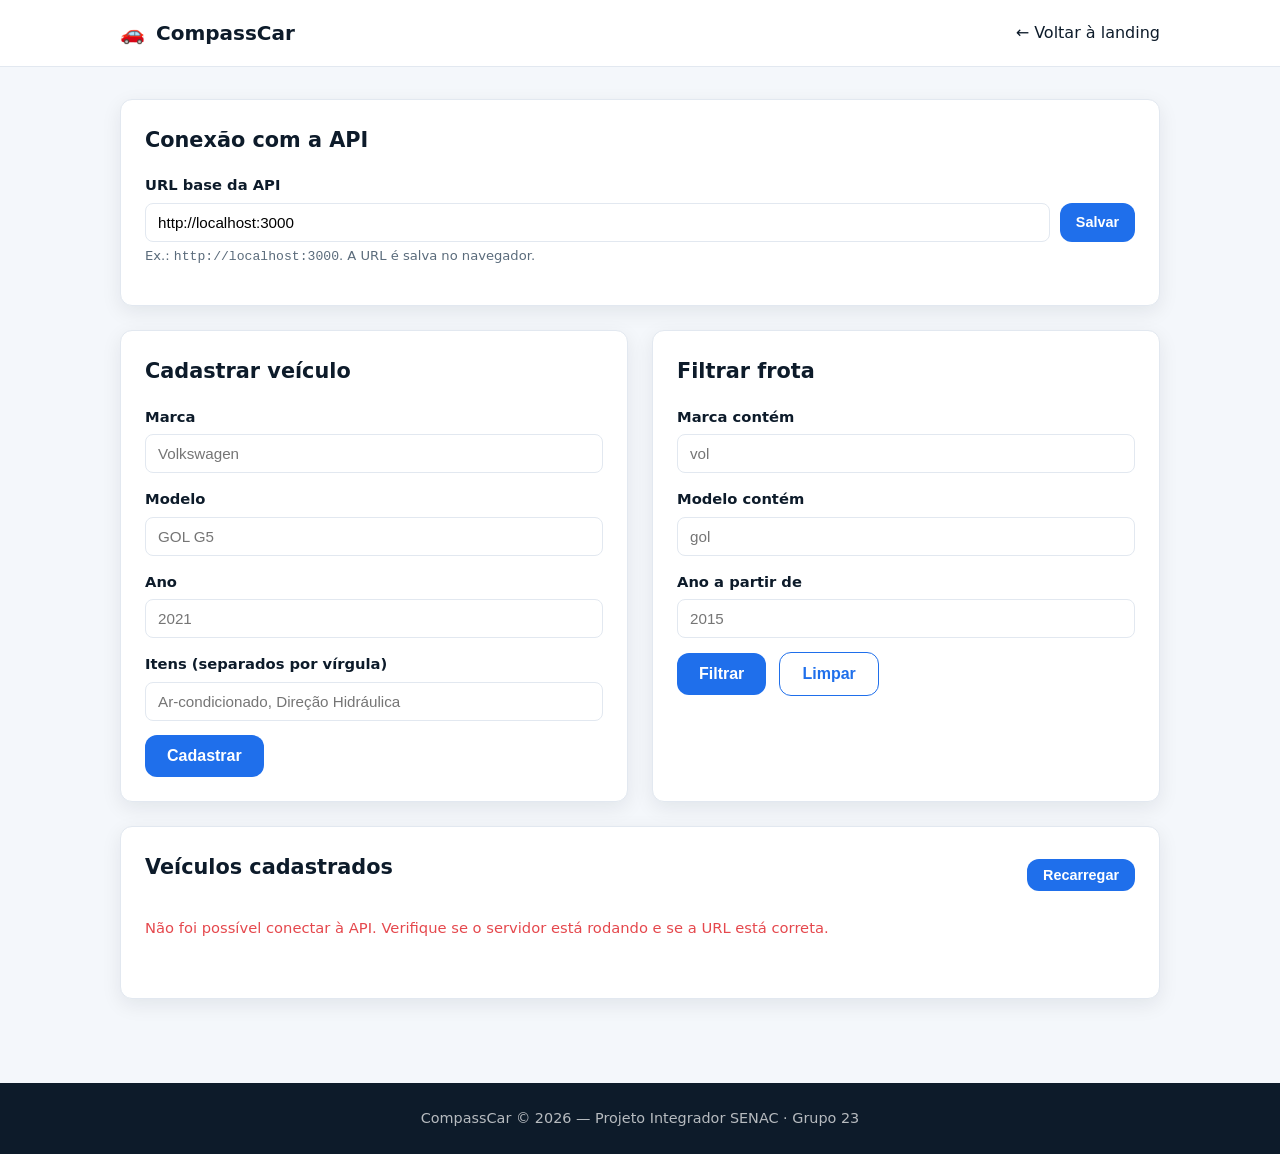
==== frontend/app.html @ a0794cb0 "Adicionado landing page e interface do sistema com integração de API." ====
<!DOCTYPE html>
<html lang="pt-br">
  <head>
    <meta charset="UTF-8" />
    <meta name="viewport" content="width=device-width, initial-scale=1.0" />
    <title>CompassCar - Sistema</title>
    <link rel="stylesheet" href="./css/styles.css" />
  </head>
  <body class="app-body">
    <header class="header">
      <div class="container header__content">
        <a href="./index.html" class="logo">
          <span class="logo__icon">🚗</span> CompassCar
        </a>
        <nav class="nav">
          <a href="./index.html">← Voltar à landing</a>
        </nav>
      </div>
    </header>

    <main class="container app">
      <!-- Config da API -->
      <section class="panel">
        <h2>Conexão com a API</h2>
        <div class="form-row">
          <label for="apiUrl">URL base da API</label>
          <div class="form-inline">
            <input
              type="text"
              id="apiUrl"
              placeholder="http://localhost:3000"
              value="http://localhost:3000"
            />
            <button class="btn btn--small" id="saveApiUrl">Salvar</button>
          </div>
          <small class="hint">
            Ex.: <code>http://localhost:3000</code>. A URL é salva no navegador.
          </small>
        </div>
      </section>

      <div class="app-grid">
        <!-- Cadastro -->
        <section class="panel">
          <h2>Cadastrar veículo</h2>
          <form id="createForm">
            <div class="form-row">
              <label for="brand">Marca</label>
              <input type="text" id="brand" required placeholder="Volkswagen" />
            </div>
            <div class="form-row">
              <label for="model">Modelo</label>
              <input type="text" id="model" required placeholder="GOL G5" />
            </div>
            <div class="form-row">
              <label for="year">Ano</label>
              <input type="number" id="year" required placeholder="2021" />
            </div>
            <div class="form-row">
              <label for="items">Itens (separados por vírgula)</label>
              <input
                type="text"
                id="items"
                placeholder="Ar-condicionado, Direção Hidráulica"
              />
            </div>
            <button type="submit" class="btn">Cadastrar</button>
          </form>
        </section>

        <!-- Filtros -->
        <section class="panel">
          <h2>Filtrar frota</h2>
          <form id="filterForm">
            <div class="form-row">
              <label for="fBrand">Marca contém</label>
              <input type="text" id="fBrand" placeholder="vol" />
            </div>
            <div class="form-row">
              <label for="fModel">Modelo contém</label>
              <input type="text" id="fModel" placeholder="gol" />
            </div>
            <div class="form-row">
              <label for="fYear">Ano a partir de</label>
              <input type="number" id="fYear" placeholder="2015" />
            </div>
            <button type="submit" class="btn">Filtrar</button>
            <button type="button" class="btn btn--ghost" id="clearFilter">
              Limpar
            </button>
          </form>
        </section>
      </div>

      <!-- Lista -->
      <section class="panel">
        <div class="panel__head">
          <h2>Veículos cadastrados</h2>
          <button class="btn btn--small" id="reload">Recarregar</button>
        </div>
        <div id="status" class="status"></div>
        <div id="carList" class="car-list"></div>
        <div id="pagination" class="pagination"></div>
      </section>
    </main>

    <footer class="footer">
      <div class="container">
        <p>CompassCar © 2026 — Projeto Integrador SENAC · Grupo 23</p>
      </div>
    </footer>

    <script src="./js/app.js"></script>
  </body>
</html>
---- frontend/css/styles.css ----
:root {
  --primary: #1f6feb;
  --primary-dark: #1a5fce;
  --dark: #0d1b2a;
  --gray: #5a6b7b;
  --light: #f4f7fb;
  --border: #e2e8f0;
  --white: #ffffff;
  --danger: #e5484d;
  --success: #2fa34a;
  --radius: 12px;
  --shadow: 0 6px 20px rgba(13, 27, 42, 0.08);
}

* {
  box-sizing: border-box;
  margin: 0;
  padding: 0;
}

body {
  font-family: "Segoe UI", system-ui, -apple-system, sans-serif;
  color: var(--dark);
  background: var(--white);
  line-height: 1.6;
}

.container {
  width: 100%;
  max-width: 1080px;
  margin: 0 auto;
  padding: 0 20px;
}

a {
  color: inherit;
  text-decoration: none;
}

/* Header */
.header {
  position: sticky;
  top: 0;
  background: rgba(255, 255, 255, 0.95);
  backdrop-filter: blur(8px);
  border-bottom: 1px solid var(--border);
  z-index: 10;
}
.header__content {
  display: flex;
  align-items: center;
  justify-content: space-between;
  height: 66px;
}
.logo {
  font-size: 1.25rem;
  font-weight: 700;
}
.logo__icon {
  margin-right: 4px;
}
.nav {
  display: flex;
  align-items: center;
  gap: 22px;
  font-weight: 500;
}
.nav a:hover {
  color: var(--primary);
}

/* Buttons */
.btn {
  display: inline-block;
  background: var(--primary);
  color: var(--white);
  padding: 12px 22px;
  border: none;
  border-radius: var(--radius);
  font-size: 1rem;
  font-weight: 600;
  cursor: pointer;
  transition: background 0.2s;
}
.btn:hover {
  background: var(--primary-dark);
}
.btn--small {
  padding: 8px 16px;
  font-size: 0.9rem;
}
.btn--ghost {
  background: transparent;
  color: var(--primary);
  border: 1px solid var(--primary);
}
.btn--ghost:hover {
  background: var(--light);
}
.btn--danger {
  background: var(--danger);
}

/* Hero */
.hero {
  background: linear-gradient(135deg, #eef3fc 0%, #ffffff 100%);
  padding: 80px 0;
}
.hero__content {
  display: flex;
  align-items: center;
  gap: 40px;
}
.hero__text {
  flex: 1;
}
.hero__text h1 {
  font-size: 2.6rem;
  line-height: 1.15;
  margin-bottom: 18px;
}
.hero__text p {
  font-size: 1.15rem;
  color: var(--gray);
  margin-bottom: 28px;
}
.hero__actions {
  display: flex;
  gap: 14px;
  flex-wrap: wrap;
}
.hero__art {
  flex: 1;
  font-size: 6rem;
  text-align: center;
}

/* Sections */
.section {
  padding: 70px 0;
}
.section--alt {
  background: var(--light);
}
.section__title {
  font-size: 1.9rem;
  text-align: center;
  margin-bottom: 40px;
}

/* Cards */
.cards {
  display: grid;
  grid-template-columns: repeat(auto-fit, minmax(220px, 1fr));
  gap: 22px;
}
.card {
  background: var(--white);
  border: 1px solid var(--border);
  border-radius: var(--radius);
  padding: 26px;
  box-shadow: var(--shadow);
}
.card__icon {
  font-size: 2rem;
  margin-bottom: 12px;
}
.card h3 {
  margin-bottom: 8px;
}
.card p {
  color: var(--gray);
}

/* Steps */
.steps {
  list-style: none;
  display: grid;
  gap: 22px;
  max-width: 640px;
  margin: 0 auto;
}
.steps li {
  display: flex;
  align-items: flex-start;
  gap: 18px;
  background: var(--white);
  padding: 22px;
  border-radius: var(--radius);
  box-shadow: var(--shadow);
}
.steps__num {
  flex-shrink: 0;
  width: 38px;
  height: 38px;
  border-radius: 50%;
  background: var(--primary);
  color: var(--white);
  display: grid;
  place-items: center;
  font-weight: 700;
}

/* Tech */
.tech {
  list-style: none;
  display: flex;
  flex-wrap: wrap;
  gap: 12px;
  justify-content: center;
}
.tech li {
  background: var(--light);
  border: 1px solid var(--border);
  padding: 10px 20px;
  border-radius: 999px;
  font-weight: 600;
}

/* CTA */
.cta {
  background: var(--dark);
  color: var(--white);
  text-align: center;
  padding: 70px 0;
}
.cta h2 {
  font-size: 1.9rem;
  margin-bottom: 12px;
}
.cta p {
  margin-bottom: 26px;
  opacity: 0.85;
}
.cta .btn {
  background: var(--white);
  color: var(--dark);
}

/* Footer */
.footer {
  background: var(--dark);
  color: rgba(255, 255, 255, 0.7);
  text-align: center;
  padding: 24px 0;
  font-size: 0.9rem;
}

/* App */
.app-body {
  background: var(--light);
}
.app {
  padding: 32px 20px 60px;
}
.panel {
  background: var(--white);
  border: 1px solid var(--border);
  border-radius: var(--radius);
  padding: 24px;
  box-shadow: var(--shadow);
  margin-bottom: 24px;
}
.panel__head {
  display: flex;
  align-items: center;
  justify-content: space-between;
  margin-bottom: 16px;
}
.panel h2 {
  font-size: 1.3rem;
  margin-bottom: 16px;
}
.app-grid {
  display: grid;
  grid-template-columns: 1fr 1fr;
  gap: 24px;
}
.form-row {
  margin-bottom: 14px;
}
.form-row label {
  display: block;
  font-weight: 600;
  margin-bottom: 6px;
  font-size: 0.92rem;
}
.form-row input {
  width: 100%;
  padding: 10px 12px;
  border: 1px solid var(--border);
  border-radius: 8px;
  font-size: 0.95rem;
}
.form-inline {
  display: flex;
  gap: 10px;
}
.form-inline input {
  flex: 1;
}
.hint {
  color: var(--gray);
  font-size: 0.82rem;
}
#filterForm .btn,
#clearFilter {
  margin-right: 8px;
}

/* Status */
.status {
  margin-bottom: 14px;
  font-size: 0.92rem;
}
.status.error {
  color: var(--danger);
}
.status.ok {
  color: var(--success);
}

/* Car list */
.car-list {
  display: grid;
  grid-template-columns: repeat(auto-fill, minmax(260px, 1fr));
  gap: 16px;
}
.car-item {
  border: 1px solid var(--border);
  border-radius: var(--radius);
  padding: 18px;
  background: var(--light);
}
.car-item h3 {
  margin-bottom: 4px;
}
.car-item .car-year {
  color: var(--gray);
  font-size: 0.9rem;
  margin-bottom: 10px;
}
.car-item .car-items {
  font-size: 0.85rem;
  color: var(--gray);
  margin-bottom: 12px;
  min-height: 20px;
}
.car-item .car-actions {
  display: flex;
  gap: 8px;
}

/* Pagination */
.pagination {
  display: flex;
  gap: 8px;
  justify-content: center;
  margin-top: 20px;
  flex-wrap: wrap;
}
.pagination button {
  padding: 8px 14px;
  border: 1px solid var(--border);
  background: var(--white);
  border-radius: 8px;
  cursor: pointer;
  font-weight: 600;
}
.pagination button.active {
  background: var(--primary);
  color: var(--white);
  border-color: var(--primary);
}

/* Responsivo */
@media (max-width: 760px) {
  .hero__content {
    flex-direction: column-reverse;
    text-align: center;
  }
  .hero__actions {
    justify-content: center;
  }
  .hero__text h1 {
    font-size: 2rem;
  }
  .nav {
    gap: 14px;
    font-size: 0.9rem;
  }
  .app-grid {
    grid-template-columns: 1fr;
  }
}
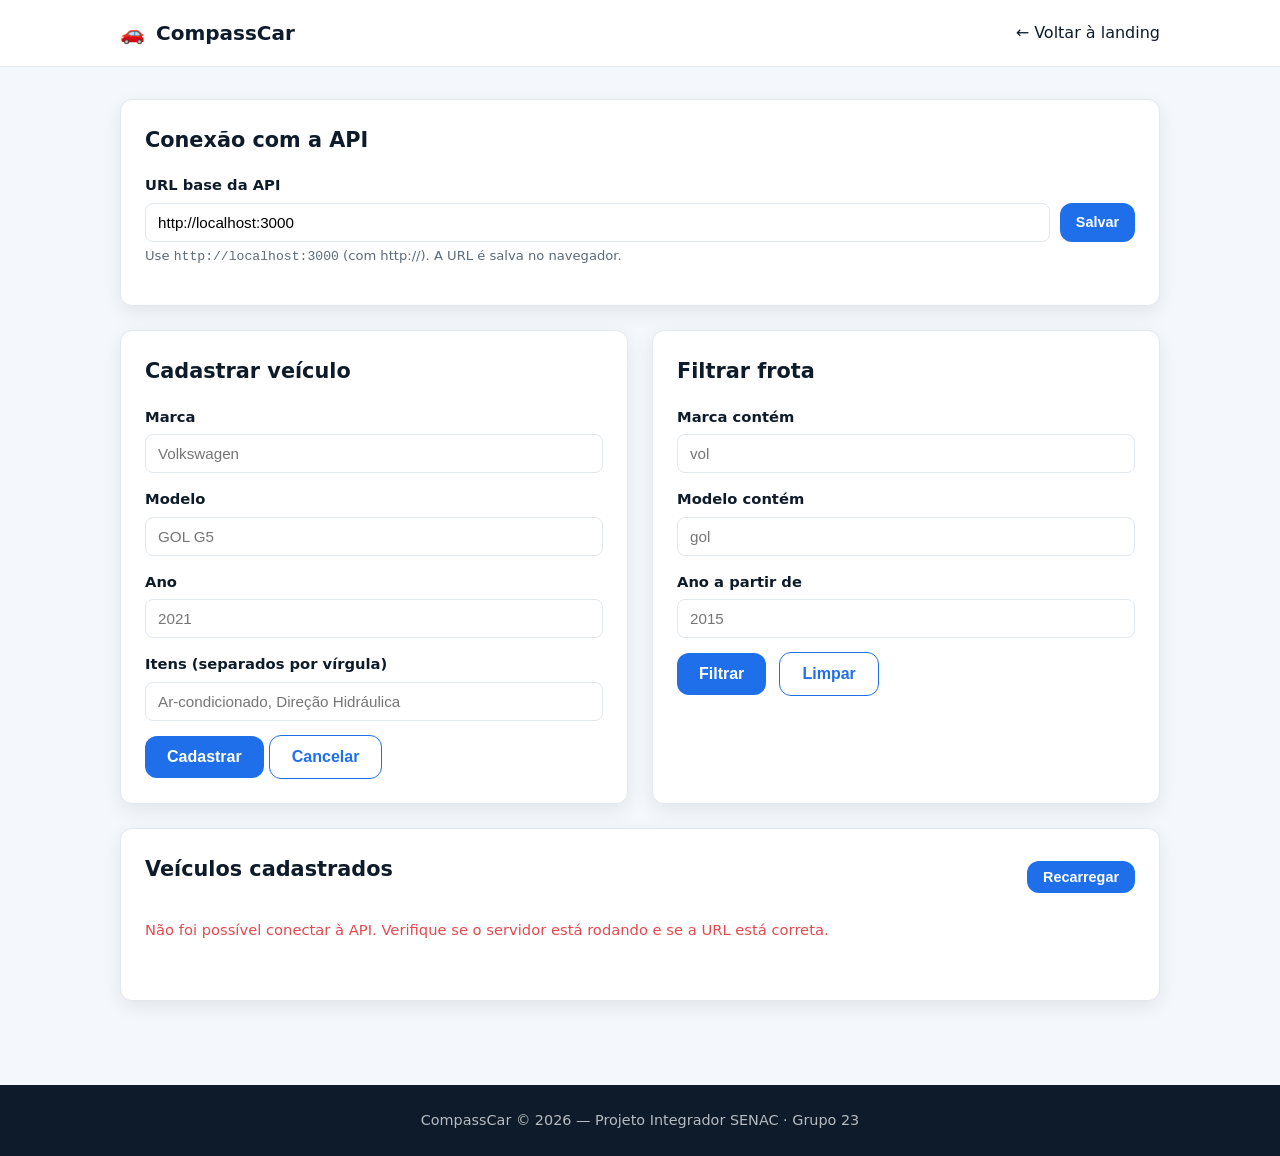
==== commit acbcc0dc: "Adicionada edicao de veiculos no sistema e API local sem MySQL para testes." ====
--- a/frontend/app.html
+++ b/frontend/app.html
@@ -34,15 +34,15 @@
             <button class="btn btn--small" id="saveApiUrl">Salvar</button>
           </div>
           <small class="hint">
-            Ex.: <code>http://localhost:3000</code>. A URL é salva no navegador.
+            Use <code>http://localhost:3000</code> (com http://). A URL é salva no navegador.
           </small>
         </div>
       </section>
 
       <div class="app-grid">
         <!-- Cadastro -->
-        <section class="panel">
-          <h2>Cadastrar veículo</h2>
+        <section class="panel" id="formPanel">
+          <h2 id="formTitle">Cadastrar veículo</h2>
           <form id="createForm">
             <div class="form-row">
               <label for="brand">Marca</label>
@@ -61,10 +61,14 @@
               <input
                 type="text"
                 id="items"
+                required
                 placeholder="Ar-condicionado, Direção Hidráulica"
               />
             </div>
-            <button type="submit" class="btn">Cadastrar</button>
+            <button type="submit" class="btn" id="formSubmit">Cadastrar</button>
+            <button type="button" class="btn btn--ghost" id="cancelEdit" hidden>
+              Cancelar
+            </button>
           </form>
         </section>
 
--- a/frontend/css/styles.css
+++ b/frontend/css/styles.css
@@ -304,7 +304,8 @@
   font-size: 0.82rem;
 }
 #filterForm .btn,
-#clearFilter {
+#clearFilter,
+#cancelEdit {
   margin-right: 8px;
 }
 
@@ -349,6 +350,7 @@
 .car-item .car-actions {
   display: flex;
   gap: 8px;
+  flex-wrap: wrap;
 }
 
 /* Pagination */
